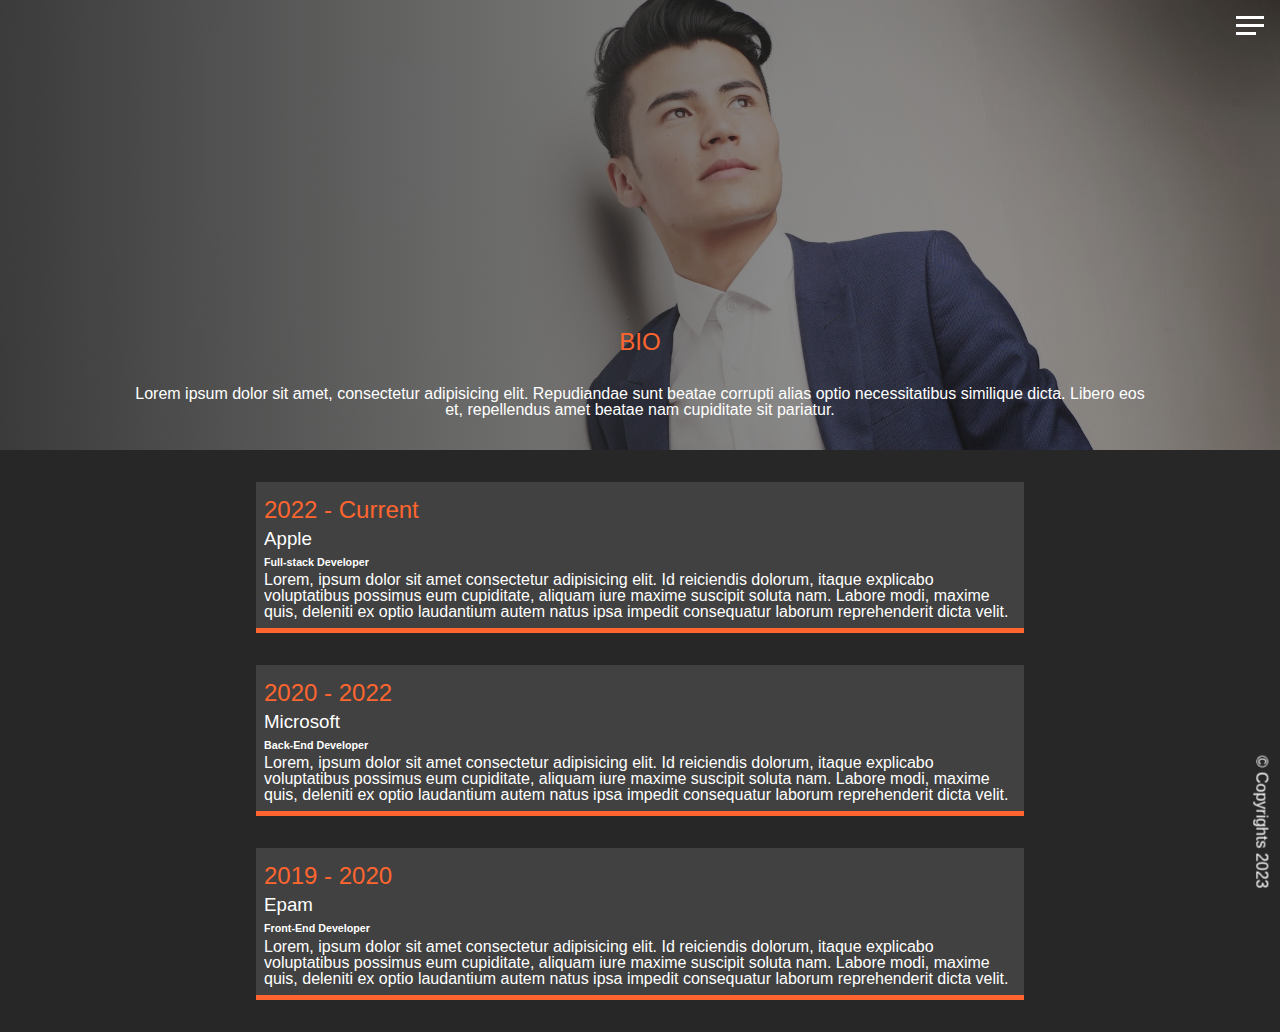
==== about.html @ cb2652a1 "Home and About section codes" ====
<!DOCTYPE html>
<html lang="en">
  <head>
    <meta charset="UTF-8" />
    <meta http-equiv="X-UA-Compatible" content="IE=edge" />
    <meta name="viewport" content="width=device-width, initial-scale=1.0" />
    <title>About Farruxbek</title>
    <link rel="stylesheet" href="scss/main.css" />
    <link
      rel="stylesheet"
      href="https://cdnjs.cloudflare.com/ajax/libs/font-awesome/6.4.0/css/all.min.css"
      integrity="sha512-iecdLmaskl7CVkqkXNQ/ZH/XLlvWZOJyj7Yy7tcenmpD1ypASozpmT/E0iPtmFIB46ZmdtAc9eNBvH0H/ZpiBw=="
      crossorigin="anonymous"
      referrerpolicy="no-referrer"
    />
  </head>
  <body>
    <header>
      <div class="menu-btn">
        <span class="menu-btn_burger"></span>
      </div>
      <nav class="nav">
        <ul class="menu-nav">
          <li class="menu-nav_item">
            <a href="index.html" class="menu-nav_link">Home</a>
          </li>
          <li class="menu-nav_item active">
            <a href="about.html" class="menu-nav_link">About Me</a>
          </li>
          <li class="menu-nav_item">
            <a href="projects.html" class="menu-nav_link">My Projects</a>
          </li>
          <li class="menu-nav_item">
            <a href="contact.html" class="menu-nav_link">Contact Me</a>
          </li>
        </ul>
      </nav>
    </header>
    <main>
      <section class="about">
        <div class="about-bio_img">
          <div class="about-bio">
            <h2 class="text-secondary">BIO</h2>
            <p>
              Lorem ipsum dolor sit amet, consectetur adipisicing elit.
              Repudiandae sunt beatae corrupti alias optio necessitatibus
              similique dicta. Libero eos et, repellendus amet beatae nam
              cupiditate sit pariatur.
            </p>
          </div>
        </div>
        <div class="jobs">
          <div class="jobs_job">
            <h2 class="text-secondary">2022 - Current</h2>
            <h3>Apple</h3>
            <h6>Full-stack Developer</h6>
            <p>
              Lorem, ipsum dolor sit amet consectetur adipisicing elit. Id
              reiciendis dolorum, itaque explicabo voluptatibus possimus eum
              cupiditate, aliquam iure maxime suscipit soluta nam. Labore modi,
              maxime quis, deleniti ex optio laudantium autem natus ipsa impedit
              consequatur laborum reprehenderit dicta velit.
            </p>
          </div>
          <div class="jobs_job">
            <h2 class="text-secondary">2020 - 2022</h2>
            <h3>Microsoft</h3>
            <h6>Back-End Developer</h6>
            <p>
              Lorem, ipsum dolor sit amet consectetur adipisicing elit. Id
              reiciendis dolorum, itaque explicabo voluptatibus possimus eum
              cupiditate, aliquam iure maxime suscipit soluta nam. Labore modi,
              maxime quis, deleniti ex optio laudantium autem natus ipsa impedit
              consequatur laborum reprehenderit dicta velit.
            </p>
          </div>
          <div class="jobs_job">
            <h2 class="text-secondary">2019 - 2020</h2>
            <h3>Epam</h3>
            <h6>Front-End Developer</h6>
            <p>
              Lorem, ipsum dolor sit amet consectetur adipisicing elit. Id
              reiciendis dolorum, itaque explicabo voluptatibus possimus eum
              cupiditate, aliquam iure maxime suscipit soluta nam. Labore modi,
              maxime quis, deleniti ex optio laudantium autem natus ipsa impedit
              consequatur laborum reprehenderit dicta velit.
            </p>
          </div>
        </div>
        <div class="social-icons">
          <a href="#"><i class="fa-brands fa-facebook fa-2x"></i></a>
          <a href="#"><i class="fa-brands fa-instagram fa-2x"></i></a>
          <a href="#"><i class="fa-brands fa-telegram fa-2x"></i></a>
          <a href="#"><i class="fa-brands fa-github fa-2x"></i></a>
        </div>
        <footer>&copy; Copyrights 2023</footer>
      </section>
    </main>

    <script src="js/script.js"></script>
  </body>
</html>
---- scss/main.css ----
* {
  margin: 0;
  padding: 0;
  box-sizing: border-box;
}

* {
  margin: 0;
  padding: 0;
  box-sizing: border-box;
}

.home {
  height: 100%;
  padding-top: 40vh;
  overflow: hidden;
  align-items: center;
  text-align: center;
  background: linear-gradient(to right, rgba(39, 39, 39, 0.9), rgba(39, 39, 39, 0.3)), url("../img/model-1.jpg") center top;
  background-size: cover;
}
.home-name {
  font-style: 5rem;
  padding: 1rem;
  margin-bottom: 1rem;
  border-bottom: 2px solid #fff;
}
.home-surname {
  color: #ff652f;
  font-weight: 700;
}

.menu-btn {
  display: block;
  position: absolute;
  z-index: 1;
  right: 1rem;
  top: 1rem;
  height: 20px;
  width: 28px;
  cursor: pointer;
  transition: all 0.4s ease-in-out;
}
.menu-btn_burger {
  position: absolute;
  right: 0;
  top: 0.5rem;
  width: 28px;
  height: 3px;
  background: #fff;
  transition: all 0.4s ease-in-out;
}
.menu-btn_burger::before {
  content: "";
  position: absolute;
  width: 28px;
  height: 3px;
  top: -8px;
  background: #fff;
  transition: all 0.4s ease-in-out;
}
.menu-btn_burger::after {
  content: "";
  position: absolute;
  width: 20px;
  height: 3px;
  top: 8px;
  background: #fff;
  transition: all 0.4s ease-in-out;
}
.menu-btn_burger.open {
  transform: rotate(720deg);
  background-color: transparent;
}
.menu-btn_burger.open::before {
  transform: rotate(45deg) translate(5px, 8px);
}
.menu-btn_burger.open::after {
  width: 28px;
  transform: rotate(-45deg) translate(3px, -7px);
}

.nav {
  position: fixed;
  top: 0;
  left: 0;
  width: 100vw;
  opacity: 0.98;
  visibility: hidden;
}
.nav.open {
  visibility: visible;
}
.nav .menu-nav {
  height: 100vh;
  display: flex;
  flex-flow: column wrap;
  gap: 1rem;
  align-items: center;
  justify-content: center;
  overflow: hidden;
  background: #272727;
  list-style: none;
  padding-right: 1rem;
  transform: translateY(-100%);
  transition: all 0.4s ease-in-out;
}
.nav .menu-nav.open {
  transform: translateY(0);
}
.nav .menu-nav_item {
  transform: translateX(100vw);
  transition: all 0.4s ease-in-out;
}
.nav .menu-nav_item.open {
  transform: translateX(0);
}
.nav .menu-nav_item.active > a {
  color: #ff652f;
}
.nav .menu-nav_link {
  display: inline-block;
  font-size: 2rem;
  text-transform: uppercase;
  padding: 2rem 0;
  font-weight: 300;
  transition: all 0.4s ease-in-out;
}
.nav .menu-nav_link:hover {
  color: #ff652f;
}

.menu-nav_item:nth-child(1) {
  transition-delay: 0.25s;
}

.menu-nav_item:nth-child(2) {
  transition-delay: 0.35s;
}

.menu-nav_item:nth-child(3) {
  transition-delay: 0.45s;
}

.menu-nav_item:nth-child(4) {
  transition-delay: 0.55s;
}

.about {
  padding-bottom: 2rem;
  overflow: hidden;
}
.about-bio_img {
  height: 50vh;
  width: 100vw;
  background: linear-gradient(to right, rgba(39, 39, 39, 0.9), rgba(39, 39, 39, 0.3)), url("../img/model-1.jpg") center top;
  background-size: cover;
  display: flex;
  flex-direction: column;
  align-items: center;
  justify-content: flex-end;
}
.about-bio_img p {
  -webkit-margin-after: 2rem;
          margin-block-end: 2rem;
}
.about-bio {
  width: 80%;
  text-align: center;
}
.about-bio .text-secondary {
  padding-bottom: 2rem;
}
.about .jobs {
  width: 60%;
  margin: 2rem auto 0 auto;
  display: grid;
  grid-template-columns: 1fr;
  grid-gap: 2rem;
}
.about .jobs_job {
  background: #414141;
  padding: 0.5rem;
  border-bottom: 5px solid #ff652f;
}
.about .jobs_job h2,
.about .jobs_job h3 {
  margin: 0.5rem 0;
}
.about .jobs_job h6 {
  margin: 0.3rem 0;
}
.about .social-icons {
  display: flex;
  flex-direction: column;
  margin: 0.3rem;
}
.about footer {
  transform: rotate(90deg) translate(-3rem, -5rem);
}

body {
  background-color: #272727;
  color: #fff;
  height: 100vh;
  font-family: "Segoe UI", Tahoma, Geneva, Verdana, sans-serif;
  line-height: 1;
}

h1,
h2,
h3 {
  font-weight: 400;
}

a {
  color: #fff;
  text-decoration: none;
}

.text-secondary {
  color: #ff652f;
}

header {
  position: fixed;
  z-index: 2;
  width: 100%;
  padding: 1rem;
}

main {
  height: 100%;
  width: 100%;
}
main .social-icons {
  position: fixed;
  bottom: 1rem;
  left: 1rem;
}
main .social-icons a {
  padding: 0.2rem;
  transition: all 0.4s ease-in-out;
}
main .social-icons a:hover {
  color: #ff652f;
}

footer {
  font-size: 1rem;
  position: fixed;
  bottom: 0.4rem;
  right: 1rem;
  text-align: right;
  padding: 1rem;
  color: #fff;
}/*# sourceMappingURL=main.css.map */
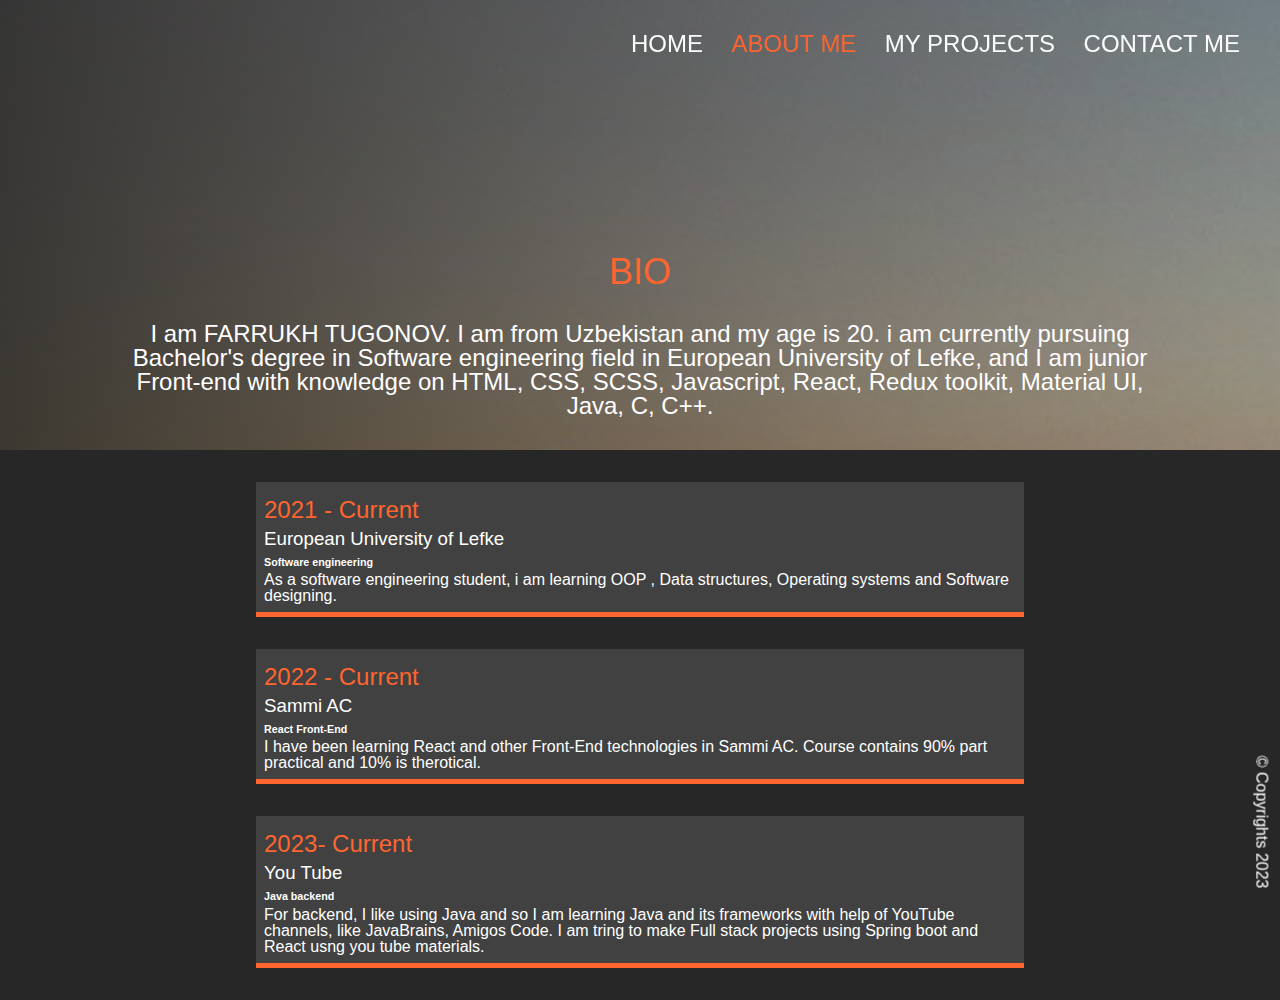
==== commit ad4a99fa: "Portfolio ready" ====
--- a/about.html
+++ b/about.html
@@ -42,48 +42,43 @@
           <div class="about-bio">
             <h2 class="text-secondary">BIO</h2>
             <p>
-              Lorem ipsum dolor sit amet, consectetur adipisicing elit.
-              Repudiandae sunt beatae corrupti alias optio necessitatibus
-              similique dicta. Libero eos et, repellendus amet beatae nam
-              cupiditate sit pariatur.
+              I am FARRUKH TUGONOV. I am from Uzbekistan and my age is 20. i am
+              currently pursuing Bachelor's degree in Software engineering field
+              in European University of Lefke, and I am junior Front-end with
+              knowledge on HTML, CSS, SCSS, Javascript, React, Redux toolkit,
+              Material UI, Java, C, C++.
             </p>
           </div>
         </div>
         <div class="jobs">
           <div class="jobs_job">
-            <h2 class="text-secondary">2022 - Current</h2>
-            <h3>Apple</h3>
-            <h6>Full-stack Developer</h6>
+            <h2 class="text-secondary">2021 - Current</h2>
+            <h3>European University of Lefke</h3>
+            <h6>Software engineering</h6>
             <p>
-              Lorem, ipsum dolor sit amet consectetur adipisicing elit. Id
-              reiciendis dolorum, itaque explicabo voluptatibus possimus eum
-              cupiditate, aliquam iure maxime suscipit soluta nam. Labore modi,
-              maxime quis, deleniti ex optio laudantium autem natus ipsa impedit
-              consequatur laborum reprehenderit dicta velit.
+              As a software engineering student, i am learning OOP , Data
+              structures, Operating systems and Software designing.
             </p>
           </div>
           <div class="jobs_job">
-            <h2 class="text-secondary">2020 - 2022</h2>
-            <h3>Microsoft</h3>
-            <h6>Back-End Developer</h6>
+            <h2 class="text-secondary">2022 - Current</h2>
+            <h3>Sammi AC</h3>
+            <h6>React Front-End</h6>
             <p>
-              Lorem, ipsum dolor sit amet consectetur adipisicing elit. Id
-              reiciendis dolorum, itaque explicabo voluptatibus possimus eum
-              cupiditate, aliquam iure maxime suscipit soluta nam. Labore modi,
-              maxime quis, deleniti ex optio laudantium autem natus ipsa impedit
-              consequatur laborum reprehenderit dicta velit.
+              I have been learning React and other Front-End technologies in
+              Sammi AC. Course contains 90% part practical and 10% is
+              therotical.
             </p>
           </div>
           <div class="jobs_job">
-            <h2 class="text-secondary">2019 - 2020</h2>
-            <h3>Epam</h3>
-            <h6>Front-End Developer</h6>
+            <h2 class="text-secondary">2023- Current</h2>
+            <h3>You Tube</h3>
+            <h6>Java backend</h6>
             <p>
-              Lorem, ipsum dolor sit amet consectetur adipisicing elit. Id
-              reiciendis dolorum, itaque explicabo voluptatibus possimus eum
-              cupiditate, aliquam iure maxime suscipit soluta nam. Labore modi,
-              maxime quis, deleniti ex optio laudantium autem natus ipsa impedit
-              consequatur laborum reprehenderit dicta velit.
+              For backend, I like using Java and so I am learning Java and its
+              frameworks with help of YouTube channels, like JavaBrains, Amigos
+              Code. I am tring to make Full stack projects using Spring boot and
+              React usng you tube materials.
             </p>
           </div>
         </div>
--- a/scss/main.css
+++ b/scss/main.css
@@ -16,7 +16,7 @@
   overflow: hidden;
   align-items: center;
   text-align: center;
-  background: linear-gradient(to right, rgba(39, 39, 39, 0.9), rgba(39, 39, 39, 0.3)), url("../img/model-1.jpg") center top;
+  background: linear-gradient(to right, rgba(39, 39, 39, 0.9), rgba(39, 39, 39, 0.3)), url("../img/bgimg.jpg") center top;
   background-size: cover;
 }
 .home-name {
@@ -153,7 +153,7 @@
 .about-bio_img {
   height: 50vh;
   width: 100vw;
-  background: linear-gradient(to right, rgba(39, 39, 39, 0.9), rgba(39, 39, 39, 0.3)), url("../img/model-1.jpg") center top;
+  background: linear-gradient(to right, rgba(39, 39, 39, 0.9), rgba(39, 39, 39, 0.3)), url("../img/background.jpg") center top;
   background-size: cover;
   display: flex;
   flex-direction: column;
@@ -172,7 +172,7 @@
   padding-bottom: 2rem;
 }
 .about .jobs {
-  width: 60%;
+  width: 60vw;
   margin: 2rem auto 0 auto;
   display: grid;
   grid-template-columns: 1fr;
@@ -199,6 +199,164 @@
   transform: rotate(90deg) translate(-3rem, -5rem);
 }
 
+.project {
+  padding-bottom: 2rem;
+  overflow: hidden;
+}
+.project-bio_img {
+  height: 30vh;
+  width: 100vw;
+  background: linear-gradient(to right, rgba(39, 39, 39, 0.9), rgba(39, 39, 39, 0.3)), url("../img/bgpic.jpg") center top;
+  background-size: cover;
+  display: flex;
+  flex-direction: column;
+  align-items: center;
+  justify-content: flex-end;
+}
+.project-bio_img .text-secondary {
+  margin-bottom: 2rem;
+  font-size: 2rem;
+}
+.project_items {
+  width: 60vw;
+  margin: 2rem auto 0 auto;
+  display: grid;
+  grid-template-columns: 1fr;
+  grid-gap: 2rem;
+}
+.project_item {
+  position: relative;
+  border-bottom: 5px solid #ff652f;
+  overflow: hidden;
+  cursor: pointer;
+}
+.project_item img {
+  width: 100%;
+}
+.project_item::after {
+  content: "";
+  position: absolute;
+  top: 100%;
+  left: 0;
+  height: 100%;
+  width: 100%;
+  background: #ff652f;
+  opacity: 0;
+  transition: all 0.4s ease-in-out;
+}
+.project_item:hover::after {
+  top: 0;
+  opacity: 0.9;
+}
+.project_item:hover .project_btn {
+  opacity: 1;
+}
+.project_btns {
+  position: absolute;
+  top: 0;
+  height: 100%;
+  width: 100%;
+  z-index: 1;
+  display: grid;
+  grid-template-columns: repeat(2, 1fr);
+  align-items: center;
+  text-align: center;
+}
+.project_btn {
+  opacity: 0;
+  color: #000;
+  transition: all 0.4s ease-in-out;
+}
+.project_btn:hover {
+  color: #fff;
+}
+.project .social-icons {
+  display: flex;
+  flex-direction: column;
+  margin: 0.3rem;
+}
+.project footer {
+  transform: rotate(90deg) translate(-3rem, -5rem);
+}
+
+.contact {
+  height: 100%;
+  padding-top: 40vh;
+  overflow: hidden;
+  display: flex;
+  flex-direction: column;
+  align-items: center;
+  text-align: center;
+  background: linear-gradient(to right, rgba(39, 39, 39, 0.9), rgba(39, 39, 39, 0.3)), url("../img/bg.jpg") center top;
+  background-size: cover;
+}
+.contact h2 {
+  font-size: 3rem;
+  margin-bottom: 2rem;
+}
+.contact-list {
+  display: grid;
+  grid-template-columns: 1fr;
+  grid-gap: 2rem;
+  font-size: 1.5rem;
+}
+.contact .social-icons {
+  position: initial;
+  margin-top: 2rem;
+}
+
+@media screen and (min-width: 768px) {
+  .menu-btn {
+    visibility: hidden;
+  }
+  .nav {
+    visibility: visible;
+  }
+  .nav .menu-nav {
+    display: block;
+    transform: translateY(0);
+    height: 100%;
+    background: transparent;
+    text-align: right;
+  }
+  .nav .menu-nav_item {
+    display: inline;
+    padding-right: 1.5rem;
+  }
+  .nav .menu-nav_link {
+    font-size: 1.5rem;
+  }
+  .about-bio {
+    font-size: 1.5rem;
+  }
+  .project-bio_img {
+    height: 60vh;
+  }
+  .project_items {
+    grid-template-columns: repeat(2, 1fr);
+  }
+  .project .text-secondary {
+    font-size: 3rem;
+  }
+  .contact-list {
+    grid-template-columns: repeat(2, 1fr);
+    justify-content: space-evenly;
+  }
+}
+@media screen and (min-width: 1024px) {
+  .project_items {
+    grid-template-columns: repeat(3, 1fr);
+  }
+  .contact-list {
+    grid-template-columns: repeat(3, 1fr);
+    justify-content: space-evenly;
+  }
+}
+@media screen and (min-width: 1600px) {
+  .project-bio_img {
+    height: 60vh;
+  }
+}
 body {
   background-color: #272727;
   color: #fff;
